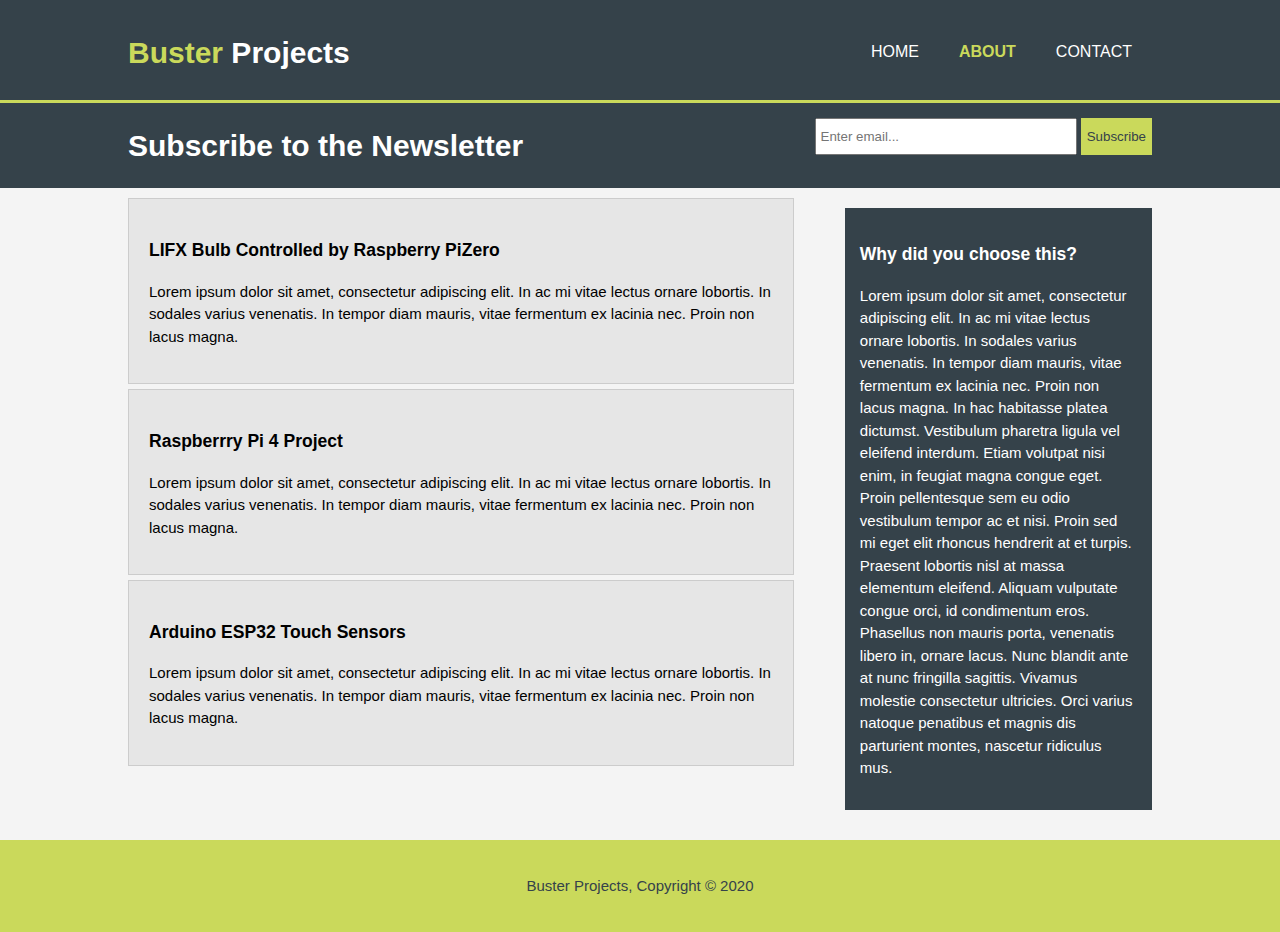
==== about.html @ 083a445d "first commit" ====
<!DOCTYPE html>
<html lang="en">
<head>
    <meta charset="UTF-8">
    <meta name="viewport" content="width=device-width, initial-scale=1.0">
    <meta name="description" content="Rapberry Pi projects">
    <meta name="keywords" content="software engineer">
    <meta name="author" content="Aksana Buster">
    <title>Buster Projects | About</title>
    <link rel="stylesheet" href="./css/style.css">
</head>
<body>
    <header>
        <div class="container">
            <div id="branding">
                <h1><span class="highlight">Buster</span> Projects</h1>
            </div>
            <nav>
                <ul>
                    <li><a href="index.html">Home</a></li>
                    <li class="current"><a href="about.html">About</a></li>
                    <li><a href="services.html">Contact</a></li>
                </ul>
            </nav>
        </div>
    </header>
    <section id="newsletter">
        <div class="container">
            <h1>Subscribe to the Newsletter</h1>
            <form>
                <input type="email" placeholder="Enter email...">
                <button type="submit"  class="button_1">Subscribe</button>
            </form>
        </div>
    </section>
    <section id="main">
        <div class="container">
             <article id="main-col">
                <ul id="services">
                    <li>
                        <h3>LIFX Bulb Controlled by
                            Raspberry PiZero</h3>
                        <p>Lorem ipsum dolor sit amet, consectetur adipiscing elit. In ac mi vitae lectus ornare lobortis. In sodales varius venenatis. In tempor diam mauris, vitae fermentum ex lacinia nec. Proin non lacus magna.</p>
                        
                    </li>
                    <li>
                        <h3>Raspberrry Pi 4
                            Project</h3>
                        <p>Lorem ipsum dolor sit amet, consectetur adipiscing elit. In ac mi vitae lectus ornare lobortis. In sodales varius venenatis. In tempor diam mauris, vitae fermentum ex lacinia nec. Proin non lacus magna.</p>
                        
                    </li>
                    <li>
                        <h3>Arduino ESP32 Touch Sensors</h3>
                        <p>Lorem ipsum dolor sit amet, consectetur adipiscing elit. In ac mi vitae lectus ornare lobortis. In sodales varius venenatis. In tempor diam mauris, vitae fermentum ex lacinia nec. Proin non lacus magna.</p>
                        
                    </li>
                 </ul>
             </article>

             <aside id="sidebar">
                 <div class="dark">
                    <h3>Why did you choose this?</h3>
                    <p>Lorem ipsum dolor sit amet, consectetur adipiscing elit. In ac mi vitae lectus ornare lobortis. In sodales varius venenatis. In tempor diam mauris, vitae fermentum ex lacinia nec. Proin non lacus magna. In hac habitasse platea dictumst. Vestibulum pharetra ligula vel eleifend interdum. Etiam volutpat nisi enim, in feugiat magna congue eget. Proin pellentesque sem eu odio vestibulum tempor ac et nisi. Proin sed mi eget elit rhoncus hendrerit at et turpis. Praesent lobortis nisl at massa elementum eleifend. Aliquam vulputate congue orci, id condimentum eros. Phasellus non mauris porta, venenatis libero in, ornare lacus. Nunc blandit ante at nunc fringilla sagittis. Vivamus molestie consectetur ultricies. Orci varius natoque penatibus et magnis dis parturient montes, nascetur ridiculus mus.</p>
                 </div>
            </aside>
    </section>
    <footer>
        <p>Buster Projects, Copyright &copy; 2020</p>
    </footer>
</body>
</html>
---- css/style.css ----
body{
    font: 15px/1.5 Arial,Helvetica,sans-serif;
    padding: 0;
    margin: 0;
    background-color: #f4f4f4;
}
/* Global */
.container{
    width: 80%;
    margin: auto;
    overflow: hidden;
}

ul{
    margin: 0;
    padding: 0;
}

.button_1{
    height: 37px;
    background: #cad95b;
    border: 0;
    padding: 20;
    padding-right: 20;
    color: #35424a;
}

.dark{
    padding: 15px;
    background: #35424a ;
    color: #ffffff;
    margin-top: 10px;
    margin-bottom: 10px;
}


/* Header **/
header{
    background: #35424a;
    color: #ffffff;
    padding-top: 30px;
    min-height: 70px;
    border-bottom: #cad95b 3px solid;
}

header a{
    color: #ffffff;
    text-decoration: none;
    text-transform: uppercase;
    font-size: 16px;
}

header li{
    float: left;
    display: inline;
    padding: 0 20px 0 20px;
}

header #branding{
    float: left;

}

header #branding h1{
    margin: 0;
}

header nav{
    float: right;
    margin-top: 10px;
}

header .highlight, header .current a{
    color: #cad95b;
    font-weight: 900;
}

header a:hover{
    color: #cccccc;
    font-weight: bold;
}

/* Showcase */
#showcase{
    min-height: 400px;
    background:url('../img/chip.jpg') no-repeat center fixed;
    background-size: cover;
    width: auto;
    text-align: center;
    filter: brightness(85%);
    color: #ffffff;
}

#showcase h1{
    margin-top: 100px;
    font-size: 55px;
    margin-bottom: 10px;
    -webkit-text-stroke: .5px #cad95b;
}

#showcase p{
    font-size: 20px;
}

/* Newsletter */
#newsletter{
    padding: 15;
    color: #ffffff;
    background: #35424a;
}

#newsletter h1{
    float: left;
}

#newsletter form{
    float: right;
    margin-top: 15px;
}

#newsletter input[type="email"]{
    padding: 4px;
    height: 25px;
    width: 250px;
}

/* Boxes */
#boxes{
    margin-top: 20px;
}

#boxes .box{
    float: left;
    width: 23%;
    padding: 50px;
    text-align: center;
}

#boxes .box img{
    width: 120px;
}

/* Sidebar */
aside#sidebar{
    float: right;
    width: 30%;
    margin-top: 10px;
}

/* Quote */
aside#sidebar .quote input, aside#sidebar .quote textarea{
    width: 90%;
    padding: 5px;
}
/* About Page ****/
/* Main-col */
article#main-col{
    float: left;
    width: 65%;
    margin-top: 10px;
}

/* Services */
ul#services li{
    list-style: none;
    padding: 20px;
    border: #cccccc solid  1px;
    margin-bottom: 5px;
    background: #e6e6e6;
}

/* Footer */
footer{
    padding: 20px;
    margin-top: 20px;
    color: #35424a;
    background: #cad95b;
    text-align: center;
}

/* Media Queries */
@media(max-width: 768px){
    header #branding,
    header nav,
    header nav li,
    #newsletter h1,
    #newsletter form,
    #boxes .box,
    article#main-col,
    aside#sidebar{
        float: none;
        text-align: center;
        width: 100%;
    }

    header{
        padding-bottom: 20px;
    }

    #showcase h1{
        margin-top: 40px;
    }

    #newsletter button, .quote button{
        display: block;
        width: 100%;
    }

    #newsletter input[type="email"], .quote input, .quote textarea{
        width: 100%;
        margin-bottom: 5px;
    }
}
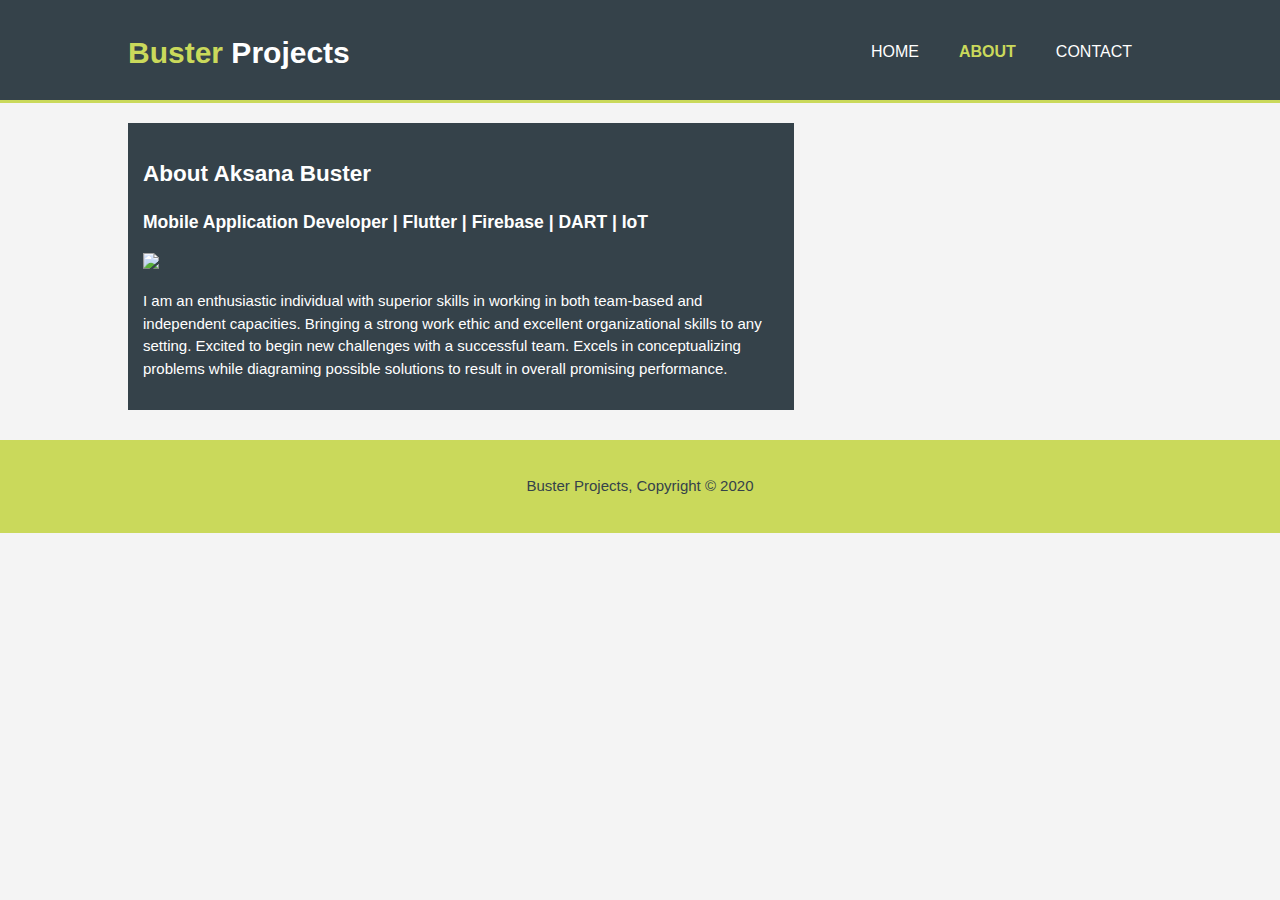
==== commit 2372c558: "Merge f254e5597c55b4c865eae4b3dfcb53f7a86a6bb7 into 89d0053129530f602dd56db69410c53d031cf2b1" ====
--- a/about.html
+++ b/about.html
@@ -19,11 +19,12 @@
                 <ul>
                     <li><a href="index.html">Home</a></li>
                     <li class="current"><a href="about.html">About</a></li>
-                    <li><a href="services.html">Contact</a></li>
+                    <li><a href="contact.html">Contact</a></li>
                 </ul>
             </nav>
         </div>
     </header>
+    <!--
     <section id="newsletter">
         <div class="container">
             <h1>Subscribe to the Newsletter</h1>
@@ -33,39 +34,21 @@
             </form>
         </div>
     </section>
+    -->
     <section id="main">
         <div class="container">
              <article id="main-col">
-                <ul id="services">
-                    <li>
-                        <h3>LIFX Bulb Controlled by
-                            Raspberry PiZero</h3>
-                        <p>Lorem ipsum dolor sit amet, consectetur adipiscing elit. In ac mi vitae lectus ornare lobortis. In sodales varius venenatis. In tempor diam mauris, vitae fermentum ex lacinia nec. Proin non lacus magna.</p>
-                        
-                    </li>
-                    <li>
-                        <h3>Raspberrry Pi 4
-                            Project</h3>
-                        <p>Lorem ipsum dolor sit amet, consectetur adipiscing elit. In ac mi vitae lectus ornare lobortis. In sodales varius venenatis. In tempor diam mauris, vitae fermentum ex lacinia nec. Proin non lacus magna.</p>
-                        
-                    </li>
-                    <li>
-                        <h3>Arduino ESP32 Touch Sensors</h3>
-                        <p>Lorem ipsum dolor sit amet, consectetur adipiscing elit. In ac mi vitae lectus ornare lobortis. In sodales varius venenatis. In tempor diam mauris, vitae fermentum ex lacinia nec. Proin non lacus magna.</p>
-                        
-                    </li>
-                 </ul>
+                <div class="dark">
+                    <h2>About Aksana Buster</h2>
+                    <h3>Mobile Application Developer | Flutter | Firebase | DART | IoT</h3>
+                    <img src="https://avatars.githubusercontent.com/u/45736169?v=4">
+                    <p>I am an enthusiastic individual with superior skills in working in both team-based and independent capacities. Bringing a strong work ethic and excellent organizational skills to any setting. Excited to begin new challenges with a successful team. Excels in conceptualizing problems while diagraming possible solutions to result in overall promising performance.</p>
+                 </div>
              </article>
-
-             <aside id="sidebar">
-                 <div class="dark">
-                    <h3>Why did you choose this?</h3>
-                    <p>Lorem ipsum dolor sit amet, consectetur adipiscing elit. In ac mi vitae lectus ornare lobortis. In sodales varius venenatis. In tempor diam mauris, vitae fermentum ex lacinia nec. Proin non lacus magna. In hac habitasse platea dictumst. Vestibulum pharetra ligula vel eleifend interdum. Etiam volutpat nisi enim, in feugiat magna congue eget. Proin pellentesque sem eu odio vestibulum tempor ac et nisi. Proin sed mi eget elit rhoncus hendrerit at et turpis. Praesent lobortis nisl at massa elementum eleifend. Aliquam vulputate congue orci, id condimentum eros. Phasellus non mauris porta, venenatis libero in, ornare lacus. Nunc blandit ante at nunc fringilla sagittis. Vivamus molestie consectetur ultricies. Orci varius natoque penatibus et magnis dis parturient montes, nascetur ridiculus mus.</p>
-                 </div>
-            </aside>
+        </div>
     </section>
     <footer>
         <p>Buster Projects, Copyright &copy; 2020</p>
     </footer>
 </body>
-</html>+</html>
